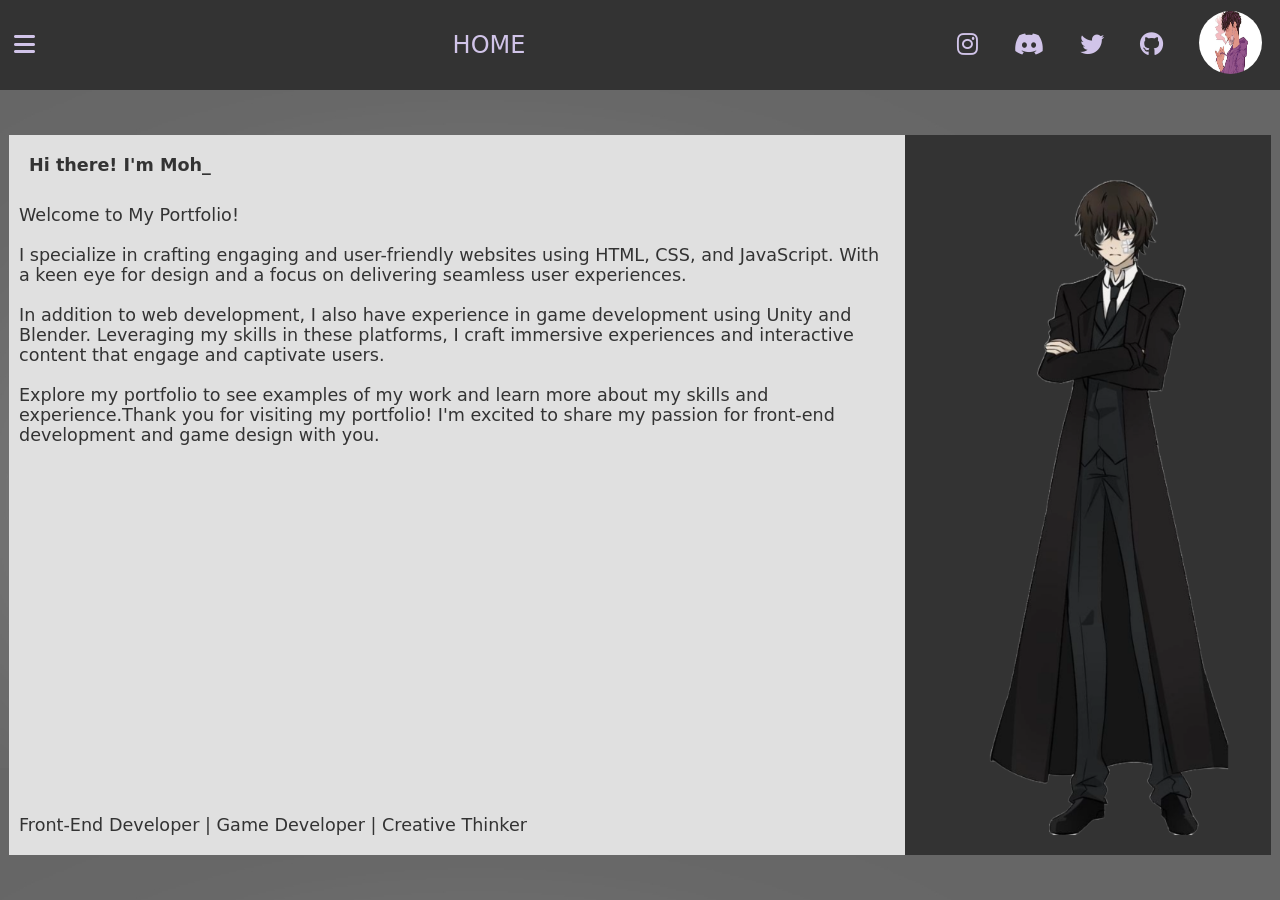
==== index.html @ 862eb198 "Update and rename portfolio.html to index.html" ====
<!DOCTYPE html>
<html lang="en">
<head>
    <meta charset="UTF-8">
    <meta name="viewport" content="width=device-width, initial-scale=1.0">
    <title>Portfolio</title>
    <link rel="stylesheet" href="https://cdnjs.cloudflare.com/ajax/libs/font-awesome/6.5.1/css/all.min.css" integrity="sha512-DTOQO9RWCH3ppGqcWaEA1BIZOC6xxalwEsw9c2QQeAIftl+Vegovlnee1c9QX4TctnWMn13TZye+giMm8e2LwA==" crossorigin="anonymous" referrerpolicy="no-referrer" />
    <link rel="stylesheet" href="portfolio.css">
</head>
<body>

<div class="header">
    <div class="upper-bar">
    <div class="nav-button"><i class="fa-solid fa-bars"></i></div>
    <div class="tab-name upper-scaleZ">HOME</div>
    <div class="social-icons">
        <div class="insta-logo upper-scaleZ" class="upper-bar-insta"><i class="fa-brands fa-instagram"></i></div>
        <div class="discord-logo upper-scaleZ"><i class="fa-brands fa-discord"></i></div>
        <div class="twitter-logo upper-scaleZ"><i class="fa-brands fa-twitter"></i></div>
        <div class="github-logo upper-scaleZ"><i class="fa-brands fa-github"></i></div>
        <div class="profile-pic"><img src="./images/pfp.jpg" alt="pfp" class="upper-bar-pfp"></div>    
    </div>
    </div>
</div>

<div class="footer">
    <div class="panel-holder">
    <div class="nav-panel">
        <div class="home tab"><i class="fa-solid fa-house"></i> <label for="home-page">HOME</label></div>
        <div class="skills tab"><i class="fa-brands fa-docker"></i> <label for="skills-page">SKILLS</label></div>
        <div class="projects tab"><i class="fa-solid fa-file"></i> <label for="projects-page">PROJECTS</label></div>
        <div class="contactInfo tab"><i class="fa-solid fa-user"></i> <label for="contactInfo-page">CONTACT INFO</label></div>
        <div class="about tab"><i class="fa-solid fa-pen"></i> <label for="about-page">ABOUT</label></div>
    </div>
    <div class="profile-panel"><img src="./images/pfp.jpg" alt="aesthetic pfp" class="upper-bar-pfp"></div>
    </div>
    
    <div class="home-content-container content-container home-content" id="home-page">
        <div class="home-text all-text"> 
          <div class="intro-container">
          <div class="introText"></div>
          <div class="home-hi">🖐️</div>
          </div>
          <div>Welcome to My Portfolio!</div>
          <div>I specialize in crafting engaging and user-friendly websites using HTML, CSS, and JavaScript. With a keen eye for design and a focus on delivering seamless user experiences.</div>
          <div>In addition to web development, I also have experience in game development using Unity and Blender. Leveraging my skills in these platforms, I craft immersive experiences and interactive content that engage and captivate users.</div>
          <div>Explore my portfolio to see examples of my work and learn more about my skills and experience.Thank you for visiting my portfolio! I'm excited to share my passion for front-end development and game design with you.</div>
          <div class="home-footer">Front-End Developer | Game Developer | Creative Thinker</div>
        </div>
        <div class="home-pfp"><img src="./images/homepfp.png" alt="dazai"></div>
    </div>
    
    <div class="skills-content main-content" id="skills-page">
        <div class="skills-content-container content-container">
            
          <div class="skillsTab-container all-heading">
            <label for="webdev-content" class="skills-tab">WEB DEVELOPMENT</label>
            <label for="gamedev-content" class="skills-tab">GAME DEVELOPMENT</label>
            <label for="languages-known-content" class="skills-tab">LANGUAGES KNOWN</label>
          </div>
                     
          <div id="webdev-content" class="skillsTab-content all-text">
            <div class="html-content"><div class="skill-content-heading"><div>Html 5</div><img src="./images/html5logo.png" alt="html5" width="20px"></div><div class="skill-main-content">I specialize in crafting structured and accessible web pages using HTML. With expertise in semantic markup and responsive design, I create user-friendly interfaces while ensuring cross-browser compatibility.</div></div>
            <div class="css-content"><div class="skill-content-heading"><div>Css 3</div><img src="./images/css3logo.png" alt="css 3" width="20px"></div><div class="skill-main-content">Proficient in CSS, I design visually appealing and responsive web layouts. My skills include layout, positioning, and styling techniques, along with implementing animations and transitions for enhanced user experience.</div></div>
            <div class="js-content"><div class="skill-content-heading"><div>Js</div><img src="./images/jslogo.png" alt="js" width="20px"></div><div class="skill-main-content">Skilled in client-side scripting with JavaScript, I develop interactive and dynamic web applications. From DOM manipulation to asynchronous programming, I leverage JavaScript to create engaging user interfaces and validate forms effectively.</div></div>
          </div>
          
          <div id="gamedev-content" class="skillsTab-content all-text">
            <div class="unity-content"><div class="skill-content-heading"><div>Unity</div><img src="./images/unitylogo.png" alt="unity" width="20px"></div><div class="skill-main-content">Currently developing a 3D game using Unity game engine. Familiar with Unity's workflow, game mechanics, physics, and scripting in C#. Working on creating immersive and engaging gameplay experiences.</div></div>
            <div class="blender-content"><div class="skill-content-heading"><div>Blender</div><img src="./images/blenderlogo.png" alt="blender" width="20px"></div><div class="skill-main-content">Actively engaged in 3D modeling, animation, and rendering using Blender. Skilled in creating 3D assets, characters, environments, and visual effects. Proficient in texturing, rigging, and lighting for realistic results.</div></div>
          </div>

          <div id="languages-known-content" class="skillsTab-content all-text">
            <div class="c-language-content language-content-margin">
            <div>DS IN C</div>
            <img src="./images/clogo.png" alt="cLogo" width="25px" class="languages-known-images">
            </div>
            <div class="js-language-content language-content-margin">
              <div>JavaScript</div>
              <img src="./images/jslogo.png" alt="JSLogo" width="25px" class="languages-known-images">
              </div>
          </div>

        </div>

    </div>

    <div class="projects-content main-content" id="projects-page">
      <div class="projects-content-container content-container">
        <div><div>1] Typing speed tester</div><a href="https://rawcdn.githack.com/Md-UmarFarooq/TypingSpeedTest/a591f76e32ff293e00653e38c952f09c28f92ea9/typingspeed.html">Tap to visit !</a></div>
        <div><div>2] Password generator</div><a href="https://rawcdn.githack.com/Md-UmarFarooq/sss/8407fe143bcd0fa028195fbeac9f8793ed5e730d/RandomCreator.html">Tap to visit !</a></div>
      </div>
  </div>

  <div class="contactInfo-content main-content" id="contactInfo-page">
    <div class="contactInfo-content-container content-container">
      <div class="contact-about-heading">Contact me</div>
      <a href="mailto:mohammedumarfarooqweb@gmail.com"><div>Gmail</div><img src="./images/gmaillogo.png" alt="gmail" width="50px"></a>
      <a href="https://x.com/_Md_UmarFarooq_?t=hotyu3FogjivmLopJVc0eA&s=09"><div>Twitter</div><img src="./images/xtwitterlogo.jpg" alt="twitter" width="50px"></a>
      <a href="https://www.linkedin.com/in/umar-farooq-9152802bb?utm_source=share&utm_campaign=share_via&utm_content=profile&utm_medium=android_app"><div>Linkedin</div><img src="./images/linkedinlogo.png" alt="linkedin" width="50px"></a>
      <a href="https://github.com/Md-UmarFarooq"><div>Github</div><img src="./images/githublogo.png" alt="linkedin" width="50px"></a>
    </div>
</div>

<div class="about-content main-content" id="about-page">
  <div class="about-content-container content-container">
    <div class="contact-about-heading">About me</div>
    
    <div class="about-me">
      <div>
      I'm a passionate developer and 3D enthusiast currently based in hyderabad. I have a strong background in web development, with expertise in HTML, CSS, JavaScript, and React. I'm also delving into backend development to </br>complement my frontend skills.

In addition to web development, I'm deeply interested in game development. I'm</br>currently working on a 3D game using Unity, and I also enjoy creating 3D models and animations using Blender.</br>

Feel free to reach out to me through the contact information provided if you have any questions or opportunities</br> to collaborate. 
     </div> 
    <div class="thanks">Thanks for visiting!</div>
    </div>
  </div>
</div>

</div>


</div>
 


       
</body>
<script src="portfolio.js"></script>
</html>
---- portfolio.css ----
*{
    margin: 0px;
    box-sizing: border-box;
    font-family: system-ui, -apple-system, BlinkMacSystemFont, 'Segoe UI', Roboto, Oxygen, Ubuntu, Cantarell, 'Open Sans', 'Helvetica Neue', sans-serif;
}

body{
    background-image: url(./images/background.jpg);
}

.upper-bar{
    min-height: 10vh;
    background: #333333;
    display: flex;
    justify-content: space-between;
    align-items: center;
    flex-wrap: wrap;
}

.nav-button{
    margin-left: 1.5vh;
    transition: transform 0.7s ease 0s;
}

.tab-name{
    margin-right: 1.5vh;
    margin-left: 1.5vh;
}

.social-icons{
    display: flex;
    align-items: center;
    justify-content: space-around;
    flex-wrap: wrap;
    gap: 4vh;
    margin-left: 1.5vh;
}


.upper-bar div{
    color: #d1c4e9;
    font-size: 1.5rem;

}

.upper-bar-pfp{
    height: 7vh;
    width: 7vh;
    transition: transform 0.2s ease 0s;
    margin-right: 2vh;
    border-radius: 50%
}

.upper-bar-pfp:hover{
    cursor: pointer;
    transform: scale(1.3);
}

.upper-scaleZ{
    transition: transform 0.2s ease 0s;
}

.upper-scaleZ:hover{
    cursor: pointer;    
    transform: scale(1.3);
}

.nav-button:hover{
    cursor: pointer;
    transform: scale(1.3);
}

.panel-holder{
    position: absolute;
    left: -30vh;
    height: 90vh;
    width: 30vh;
    z-index: 1000;
    background: #d1c4e9;
    transition: transform 0.7s ease 0s;
}

.nav-panel{
    display: flex;
    flex-direction: column;
    flex-wrap: wrap;
    justify-content: center;
}

.nav-panel>div{
    min-height: 10vh;
}

.profile-panel{
    position: absolute;
    left: 2vh;
    bottom: 2vh;
}

.nav-panel>div:hover{
    cursor: pointer;
    color: #d1c4e9;
    background: #333333;
}

.panel-holder.transformed{
    transform: translateX(30vh);
}
  
.nav-button.transformed{
    transform: translateX(23vh) rotateZ(180deg);
    color: white;
}

.footer{
    display: flex;
    flex-direction: column;
    flex-wrap: wrap;
}

.content-container{
    max-width: 100vw;
    height: 80vh;
    position: absolute;
    top: 15vh;
    left: 1vh;
    right: 1vh;
    transition: transform 0.2s ease 0s;
    overflow: hidden;
}
.home-content-container{
    display: none;
    overflow-x:scroll;
    scrollbar-color: #333333 #999999;
}

.home-text{  
background: #E0E0E0  ;
color: black;
display: flex;
flex-direction: column;
align-content:space-around ;
position: relative;
font-size: 1.1rem;
min-width: 70vw;
}

.home-text div{
    margin: 10px;
    color: #333333;
}
.home-footer{
position: absolute;
bottom: 10px;
}
.intro-container{
    display: flex;
    font-weight: bold;
}
.home-pfp>img{
    height: 100%;
}
.home-hi{
    transform: rotate(-60deg);
    font-size: 20px;
    display: none;
}

.home-hi.wave{
    display: block;
    animation: wave 1.6s ease 1s;
    display: flex;
}

.skills-content-container{
    background: rgba(51, 51, 51,0.5);
    scrollbar-color: #d1c4e9 #333333;

}


.skillsTab-container{
    display: flex;
    justify-content: space-evenly;
    background: rgba(51, 51, 51,0.5);
    font-size: 1.5rem;
    color: white;
    padding: 4px;
    font-weight: bold;

}

.skills-tab:hover{
    cursor: pointer;
}

.skillsTab-content{
    display: none;
}

.skillsTab-content>div{
    border: solid 2px;
    background-color: white;
    font-size: 1.1rem;
}

#webdev-content{
    min-height: 40vh;
    letter-spacing: 0.3px;
    height: 200vh;
    overflow: scroll;
}

.skill-main-content{
    padding: 1vh 0vh 1vh 1vh;
    font-size: 1.1rem;
}

#gamedev-content{
    min-height: 40vh;
    height: 200vh;
    overflow: scroll;
}

.skill-content-heading{
    display: flex;
    justify-content: center;
    align-items: center;
    font-weight: bold;
    font-size: 1.2rem;
    padding: 1vh;
    color: black;
    background:  #D6CBEF;
    border: 1px 1px 0px 1px solid;
}

.skill-content-heading *{
    margin: 0px 10px 0px 10px;
}



#languages-known-content>div{
    display: flex;
    justify-content: space-between;
    align-items: center;
    font-weight: bold;
    color: rgba(0, 0, 50,0.8);
    border: solid 1px;
    font-size: 1rem;
}

#languages-known-content>div:hover{
    color: rgba(255, 255, 255,1);
    background: #333333;
    cursor: pointer;
}

.language-content-margin>*{
    margin: 0px 20px 0px 20px;
}

.projects-content-container{
    background: rgba(51, 51, 51,0.5);
    display: flex;
    flex-direction: column;
}

.projects-content-container>div{
    min-width: 100vw;
    background: white;
    border: solid 1px;
    font-size: 1.1rem;
    min-height: 7%;
    display: flex;
    justify-content: space-between;
    align-items: center;
}

.projects-content-container>div:hover{
    color: rgba(255, 255, 255,1);
    background: #333333;
    cursor: pointer;
}

.projects-content-container a{
    margin-right: 10vw;
    color: inherit;
}

/*contact*/
.contactInfo-content-container{
    background: rgba(51, 51, 51,0.5);
}

.contact-about-heading{
    padding: 20px;
    width: 100%;
    background: rgba(0,0,0,0.75);
    color: white;
    font-weight: bolder;
    font-size: 5vh;
    border-radius: 5px;
    min-width: 195vh;
}

.contactInfo-content-container>a{
color: inherit;
text-decoration: none;
display: flex;
font-weight: bold;
justify-content: space-between;
align-items: center;
font-size: 1.3rem;
background: white;
min-height: 7vh;
border: solid 1px;
}

.contactInfo-content-container>a>div{
    margin-left: 3vw;
}

.contactInfo-content-container>a>img{
    margin-right: 3vw;
}

.contactInfo-content-container>a:hover{
    color: rgba(255, 255, 255,1);
    background: #333333;
    cursor: pointer;
}

/*about*/

.about-content-container,.thanks{
    background: #333333;
    color: white;
    font-size: 1.3rem;
    text-align: justify;
    text-justify: inter-word;
}    
    
a>*{
     margin: 0px 20px 0px 20px;
}
    
.about-me>div{
     margin: 5vh;
}

.thanks{
    position: absolute;
    right: 5vh;
    bottom: 5vh;
}



@keyframes wave {
    50%{
      transform: rotate(60deg);
    }
  
    100%{
      transform: rotate(-60deg);
    }
  }


@media(max-width:1152px){

    .home-text{
        font-size: 1rem;
    }
    .panel-holder{
        width: 27vh;
    }
    .all-heading{
        font-size:1.35rem ;
    }

    .languages-known-images{
        width: 23px;
    }


}


@media (max-width:950px){

.nav-button.transformed{
    transform: translateX(13vh) rotateZ(180deg);
}



.all-text{
    font-size: 1rem;
}
.panel-holder{
    width: 22vh;
}

}




@media (max-width:720px){
    .upper-bar{
        min-height: 7vh;
    }
    
    .upper-bar div{
        font-size: 1.3rem;
    }

    .upper-bar-pfp{
        height: 5.2vh;
        width: 5.2vh;
        border-radius: 50%
    }

    .panel-holder{
        height: 93vh;
    }
    .nav-panel>div{
        min-height: 7vh;
        font-size: 0.7rem;
    }
    .nav-button.transformed{
        transform: translateX(10vh) rotateZ(180deg);
    }

    .content-container{
       top: 10vh;
    }

    .all-heading{
        font-size: 1.1rem;
    }

    .languages-known-images{
        width: 21px;
    }
    .skillsTab-content{
        flex-direction: column;
    }
   


    }   

@media (max-width:640px){
    .upper-bar{
        min-height: 5vh;
        }
            
    .upper-bar div{
        font-size: 0.9rem;
    }
    .upper-bar-pfp{
        height: 3.5vh;
        width: 3.5vh;
        border-radius: 50%
    }

    .panel-holder{
        height: 95vh;
    }
    .nav-panel>div{
        min-height: 5vh;
        font-size: 0.6rem;
    }
    .nav-button.transformed{
        transform: translateX(1vh) rotateZ(180deg);
    }

    .content-container{
        top:9vh;
    }

    .all-text{
        font-size: 0.9rem;
    }

    
    .all-heading{
        font-size: 1rem;
    }

    .languages-known-images{
        width: 19px;
    }

    .contact-about-heading{
        font-size: 1.5rem;
    }

    .contactInfo-content-container>a{
        font-size: 1.1rem;
    }

    .about-content-container,.thanks{
        font-size: 1rem;
       
    } 
    .thanks{
        position: absolute;
        right: 1vh;
        bottom: 1vh;
    }



    }
   
    @media (max-width:480px) {

        .all-text{
            font-size: 0.8rem;
        }

        .panel-holder{
            width: 14vh;
        }
        .all-heading{
            font-size: 0.8rem;
        }

        .languages-known-images{
            width: 15px;
        }

        .contact-about-heading{
            font-size: 1rem;
        }
    
        .contactInfo-content-container>a{
            font-size: 0.8rem;
        }
    
        .about-content-container,.thanks{
            font-size: 0.9rem;
           
        }
        
        .projects-content-container>div{
            font-size: 0.8rem;
            min-height: 3%;
        }

        .skill-main-content{
            font-size: 0.8rem;
        }

        #languages-known-content>div{
            font-size: 0.8rem;
        }

        .skill-content-heading{
            font-size: 0.9rem;
        }



    
        
    }
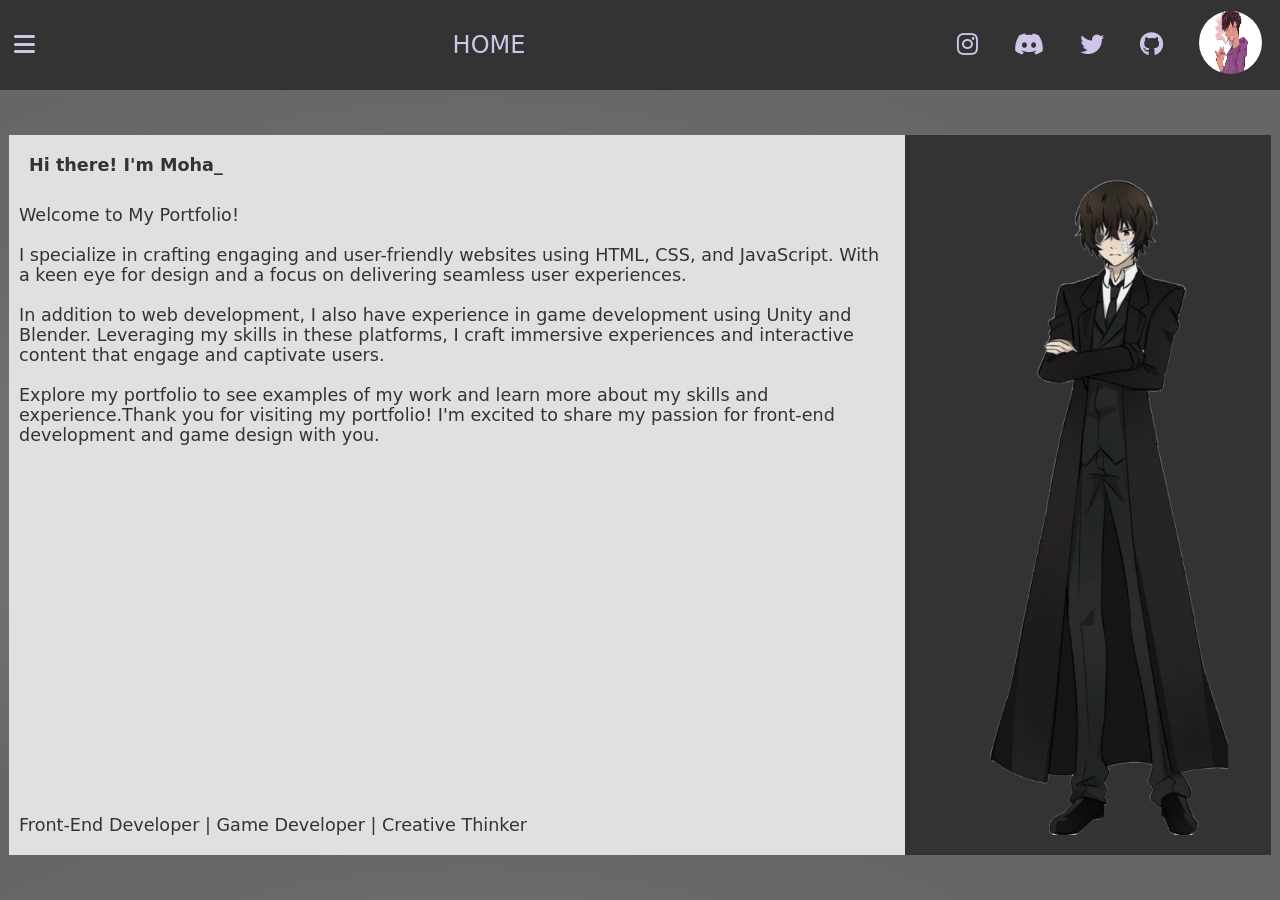
==== commit 1c91df5b: "Refactor index.html structure and content" ====
--- a/index.html
+++ b/index.html
@@ -1,3 +1,4 @@
+
 <!DOCTYPE html>
 <html lang="en">
 <head>
@@ -72,14 +73,23 @@
 
           <div id="languages-known-content" class="skillsTab-content all-text">
             <div class="c-language-content language-content-margin">
-            <div>DS IN C</div>
+            <div>C</div>
             <img src="./images/clogo.png" alt="cLogo" width="25px" class="languages-known-images">
             </div>
             <div class="js-language-content language-content-margin">
               <div>JavaScript</div>
-              <img src="./images/jslogo.png" alt="JSLogo" width="25px" class="languages-known-images">
+              <img src="./images/jslogo.png" alt="c#logo" width="25px" class="languages-known-images">
               </div>
+            <div class="csharplanguage-content language-content-margin">
+                <div>C#</div>
+                <img src="./images/csharplogo.jpeg" alt="csharplogo" width="25px" class="languages-known-images">
+              </div>
+            <div class="cpplanguage-content language-content-margin">
+                <div>C++</div>
+                <img src="./images/cpplogo.png" alt="cpplogo" width="25px" class="languages-known-images">
+              </div>  
           </div>
+          
 
         </div>
 
@@ -89,6 +99,8 @@
       <div class="projects-content-container content-container">
         <div><div>1] Typing speed tester</div><a href="https://rawcdn.githack.com/Md-UmarFarooq/TypingSpeedTest/a591f76e32ff293e00653e38c952f09c28f92ea9/typingspeed.html">Tap to visit !</a></div>
         <div><div>2] Password generator</div><a href="https://rawcdn.githack.com/Md-UmarFarooq/sss/8407fe143bcd0fa028195fbeac9f8793ed5e730d/RandomCreator.html">Tap to visit !</a></div>
+        <div><div>3] Image to pixels | pixels to image converter(can convert more than 6000x4000 pixel images in ms (multiple))</div><a href="https://convertpixels.org">Tap to visit !</a></div>
+
       </div>
   </div>
 
